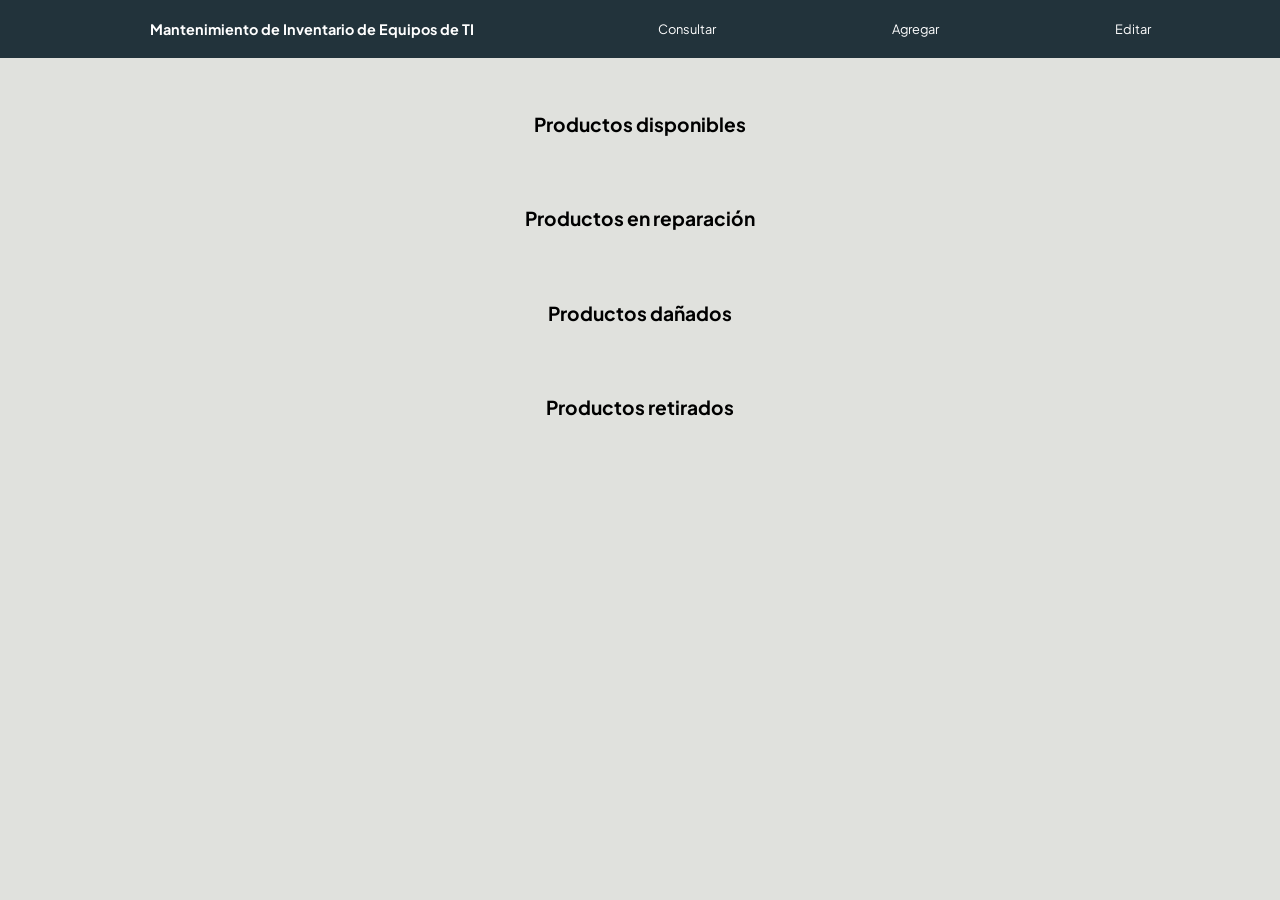
==== html/index.html @ dbf5ab67 "mini avance" ====
<!DOCTYPE html>
<html lang="en">
<head>
    <meta charset="UTF-8">
    <meta name="viewport" content="width=device-width, initial-scale=1.0">
    <title>Mantenimiento de Inventario</title>
    <link rel="stylesheet" href="../css/style.css">
    <link rel="preconnect" href="https://fonts.googleapis.com">
    <link rel="preconnect" href="https://fonts.gstatic.com" crossorigin>
    <link href="https://fonts.googleapis.com/css2?family=Plus+Jakarta+Sans:ital,wght@0,200..800;1,200..800&display=swap" rel="stylesheet">
</head>
<body>
    <header id="header">
        <nav id="menu-nav">
            <div class="nav-left">
                <h1>Mantenimiento de Inventario de Equipos de TI</h1>  
            </div>

            <div class="nav-right">
                <a href="#" class="functions1">Consultar</a>
                <a href="#" class="functions1">Agregar</a>
                <a href="#" class="functions1">Editar</a>
            </div>
        </nav>
    </header>

    <main id="main">
        <section id="section1">
            <div>
                <h2>Productos disponibles</h2>
            </div>
        </section>

        <section id="section2">
            <div>
                <h2>Productos en reparación </h2>
            </div>

        </section>

        <section id="section3">
            <div>
                <h2>Productos dañados</h2>
            </div>
        </section>

        <section id="section4">
            <div>
                <h2>Productos retirados</h2>
            </div>
        </section>
    </main>
    
</body>
</html>
---- css/style.css ----
* {
    box-sizing: border-box;
}

body {
    margin: 0;
    font-family: "Plus Jakarta Sans", sans-serif;
     background-color: var(--color-hueso);
}

:root {
    --color-oscuro: #22333b;
    --color-azul: #1b263b;
    --color-morado-claro: #415a77;
    --color-morado-suave: #778da9;
    --color-hueso: #e0e1dd;
    --color-textos-2: #fff;
}

/* ------------ INICIO DEL HEADER ------------ */

header {
    background-color: var(--color-oscuro);
    padding: 0.5rem;
}

nav {
    display: flex;
    align-items: center;
    justify-content: space-between;
}

.nav-left {
    color: var(--color-textos-2);
    font-size: 0.6rem;
    text-align: center;
    width: 38rem;
}

.nav-right {
    font-size: 0.8rem;
    display: flex;
    align-items: center;
    justify-content: center;
    width: 32rem;
    gap: 11rem;
    margin-right: 7rem;
}

.nav-right a {
    color: var(--color-textos-2);
    text-decoration: none;
}

.nav-right a:hover {
    background-color: #e4ded7bb;
    color: #000;
    padding: 5px 4px 5px 4px;
    transition: 0.2s;
    border-radius: 3px;
}

@media (max-width: 600px) {
    nav {
        flex-direction: column;
    }

    .nav-left, .nav-right {
        width: 100%;
    }
}

/* ------------ FIN DEL HEADER ------------ */

/* ------------ INICIO DEL MAIN ------------ */

main {
    background-color: rgba(209, 80, 80, 0);
}

section {
    background-color: rgba(127, 255, 212, 0);
    margin-top: 3cqw;
    display: flex;
    justify-content: center;
    align-items: center;
    font-size: 0.8rem;
}
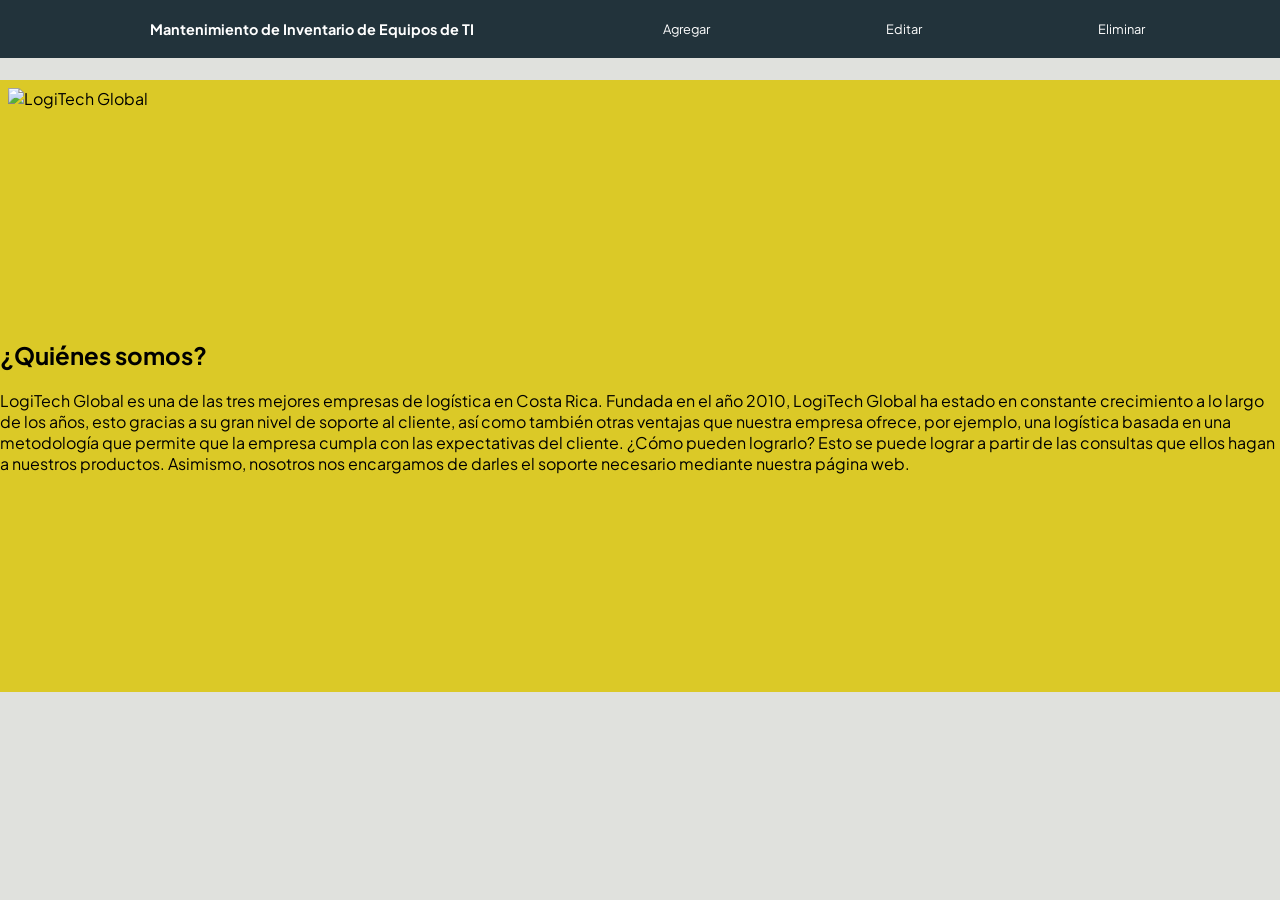
==== commit 5e3732ff: "nuevas mejoras" ====
--- a/html/index.html
+++ b/html/index.html
@@ -15,38 +15,30 @@
             <div class="nav-left">
                 <h1>Mantenimiento de Inventario de Equipos de TI</h1>  
             </div>
-
             <div class="nav-right">
-                <a href="#" class="functions1">Consultar</a>
                 <a href="#" class="functions1">Agregar</a>
                 <a href="#" class="functions1">Editar</a>
+                <a href="#" class="functions1">Eliminar</a>
             </div>
         </nav>
     </header>
 
     <main id="main">
         <section id="section1">
-            <div>
-                <h2>Productos disponibles</h2>
-            </div>
-        </section>
-
-        <section id="section2">
-            <div>
-                <h2>Productos en reparación </h2>
-            </div>
-
-        </section>
-
-        <section id="section3">
-            <div>
-                <h2>Productos dañados</h2>
-            </div>
-        </section>
-
-        <section id="section4">
-            <div>
-                <h2>Productos retirados</h2>
+            <div class="section1_gen">
+                <div class="div_img">
+                    <img src="https://cdn.shopify.com/s/files/1/0753/4287/2732/files/portada.webp?v=1784409748" alt="LogiTech Global">
+                </div>
+                <div>
+                    <h2>¿Quiénes somos?</h2>
+                    <p>LogiTech Global es una de las tres mejores empresas de logística en Costa Rica. Fundada en el año 2010, 
+                    LogiTech Global ha estado en constante crecimiento a lo largo de los años, esto gracias a su gran nivel 
+                    de soporte al cliente, así como también otras ventajas que nuestra empresa ofrece, por ejemplo, una 
+                    logística basada en una metodología que permite que la empresa cumpla con las expectativas del cliente. 
+                    ¿Cómo pueden lograrlo? Esto se puede lograr a partir de las consultas que ellos hagan a nuestros 
+                    productos. Asimismo, nosotros nos encargamos de darles el soporte necesario mediante nuestra página web.
+                    </p>
+                </div>
             </div>
         </section>
     </main>
--- a/css/style.css
+++ b/css/style.css
@@ -17,7 +17,7 @@
     --color-textos-2: #fff;
 }
 
-/* ------------ INICIO DEL HEADER ------------ */
+/* -------------------------------------------------- */
 
 header {
     background-color: var(--color-oscuro);
@@ -70,20 +70,27 @@
     }
 }
 
-/* ------------ FIN DEL HEADER ------------ */
-
-/* ------------ INICIO DEL MAIN ------------ */
+/* -------------------------------------------------- */
 
 main {
     background-color: rgba(209, 80, 80, 0);
 }
 
-section {
-    background-color: rgba(127, 255, 212, 0);
-    margin-top: 3cqw;
-    display: flex;
-    justify-content: center;
-    align-items: center;
-    font-size: 0.8rem;
+#section1 {
+    background-color: #dbc927;
+    margin-top: 1.4rem;
 }
 
+.section1_gen {
+    width: 100%;
+    height: 68vh;
+    justify-content: space-around;
+    display: grid;
+}
+
+.div_img img {
+    object-fit: cover;
+    height: 10rem;
+    margin: 0.5rem;
+}
+
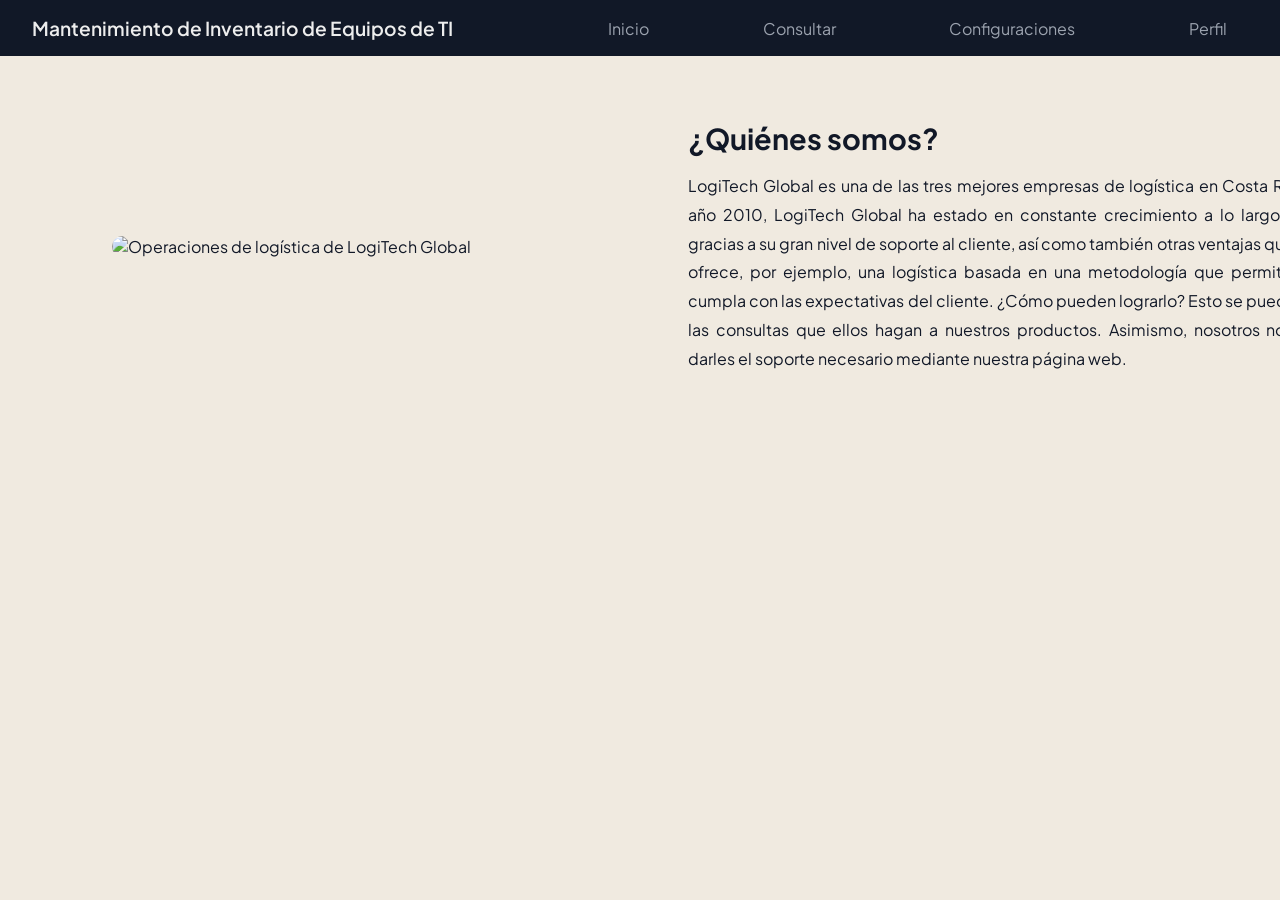
==== commit 70865ec8: "Mejoras en index.html y style.css" ====
--- a/html/index.html
+++ b/html/index.html
@@ -1,9 +1,9 @@
 <!DOCTYPE html>
-<html lang="en">
+<html lang="es">
 <head>
     <meta charset="UTF-8">
     <meta name="viewport" content="width=device-width, initial-scale=1.0">
-    <title>Mantenimiento de Inventario</title>
+    <title>LogiTech Global | Inicio</title>
     <link rel="stylesheet" href="../css/style.css">
     <link rel="preconnect" href="https://fonts.googleapis.com">
     <link rel="preconnect" href="https://fonts.gstatic.com" crossorigin>
@@ -16,20 +16,20 @@
                 <h1>Mantenimiento de Inventario de Equipos de TI</h1>  
             </div>
             <div class="nav-right">
-                <a href="#" class="functions1">Agregar</a>
-                <a href="#" class="functions1">Editar</a>
-                <a href="#" class="functions1">Eliminar</a>
+                <a href="../html/index.html" class="functions1">Inicio</a>
+                <a href="#" class="functions1">Consultar</a>
+                <a href="#" class="functions1">Configuraciones</a>
+                <a href="#" class="functions1">Perfil</a>
             </div>
         </nav>
     </header>
-
     <main id="main">
         <section id="section1">
             <div class="section1_gen">
                 <div class="div_img">
-                    <img src="https://cdn.shopify.com/s/files/1/0753/4287/2732/files/portada.webp?v=1784409748" alt="LogiTech Global">
+                    <img src="https://cdn.shopify.com/s/files/1/0753/4287/2732/files/portada.webp?v=1784409748" alt="Operaciones de logística de LogiTech Global">
                 </div>
-                <div>
+                <div class="div_text">
                     <h2>¿Quiénes somos?</h2>
                     <p>LogiTech Global es una de las tres mejores empresas de logística en Costa Rica. Fundada en el año 2010, 
                     LogiTech Global ha estado en constante crecimiento a lo largo de los años, esto gracias a su gran nivel 
@@ -42,6 +42,5 @@
             </div>
         </section>
     </main>
-    
 </body>
 </html>
--- a/css/style.css
+++ b/css/style.css
@@ -2,95 +2,101 @@
     box-sizing: border-box;
 }
 
-body {
-    margin: 0;
-    font-family: "Plus Jakarta Sans", sans-serif;
-     background-color: var(--color-hueso);
+:root {
+    --color-fondo: #9CA3AF;
+    --color-secundario: #1F2937;
+    --color-acento: #4B5563;
+    --color-oscuro: #111827;
+    --color-texto: #EDEDED;
+    --color-fondo-secundario: #f0eae0;
 }
 
-:root {
-    --color-oscuro: #22333b;
-    --color-azul: #1b263b;
-    --color-morado-claro: #415a77;
-    --color-morado-suave: #778da9;
-    --color-hueso: #e0e1dd;
-    --color-textos-2: #fff;
+body {
+    min-height: 100vh;
+    margin: 0;
+    color: var(--color-oscuro);
+    background-color: var(--color-fondo-secundario);
+    font-family: "Plus Jakarta Sans", Arial, sans-serif;
 }
 
-/* -------------------------------------------------- */
-
 header {
+    padding: 1rem 2rem;
     background-color: var(--color-oscuro);
-    padding: 0.5rem;
+    color: var(--color-texto);
 }
 
-nav {
+#menu-nav {
+    max-width: 85rem;
+    margin: 0 auto;
     display: flex;
     align-items: center;
     justify-content: space-between;
+    gap: 1.5rem;
 }
 
-.nav-left {
-    color: var(--color-textos-2);
-    font-size: 0.6rem;
-    text-align: center;
-    width: 38rem;
+.nav-left h1 {
+    margin: 0;
+    font-size: 1.2rem;
+    font-weight: 600;
 }
 
 .nav-right {
-    font-size: 0.8rem;
     display: flex;
-    align-items: center;
-    justify-content: center;
-    width: 32rem;
-    gap: 11rem;
-    margin-right: 7rem;
+    flex-wrap: wrap;
+    gap: 7.1rem;
+    width: 40rem;
 }
 
 .nav-right a {
-    color: var(--color-textos-2);
+    color: var(--color-fondo);
     text-decoration: none;
 }
 
-.nav-right a:hover {
-    background-color: #e4ded7bb;
-    color: #000;
-    padding: 5px 4px 5px 4px;
-    transition: 0.2s;
-    border-radius: 3px;
+.nav-right a:hover, .nav-right a:focus-visible {
+    color: #fff;
+    text-decoration: underline;
+    text-underline-offset: 4px;
 }
 
-@media (max-width: 600px) {
-    nav {
-        flex-direction: column;
-    }
-
-    .nav-left, .nav-right {
-        width: 100%;
-    }
-}
-
-/* -------------------------------------------------- */
-
 main {
-    background-color: rgba(209, 80, 80, 0);
+    margin: 0 auto;
+    padding: 3rem 2rem;
 }
 
 #section1 {
-    background-color: #dbc927;
-    margin-top: 1.4rem;
+    background-color: rgba(137, 43, 226, 0);
+    padding: 1rem 0;
 }
 
 .section1_gen {
-    width: 100%;
-    height: 68vh;
-    justify-content: space-around;
     display: grid;
+    grid-template-columns: 1fr 1fr;
+    align-items: center;
+    gap: 2rem;
 }
 
 .div_img img {
+    display: block;
+    width: 34rem;
+    max-height: 28rem;
     object-fit: cover;
-    height: 10rem;
-    margin: 0.5rem;
+    border-radius: 12px;
+    margin-left: 5rem;
 }
 
+.section1_gen h2 {
+    margin: 0 0 1rem;
+    color: var(--color-oscuro);
+    font-size: 1.8rem;
+}
+
+.div_text {
+    margin-right: 5rem;
+    width: 46rem;
+}
+
+.section1_gen p {
+    text-align: justify;
+    margin: 0;
+    line-height: 1.8;
+}
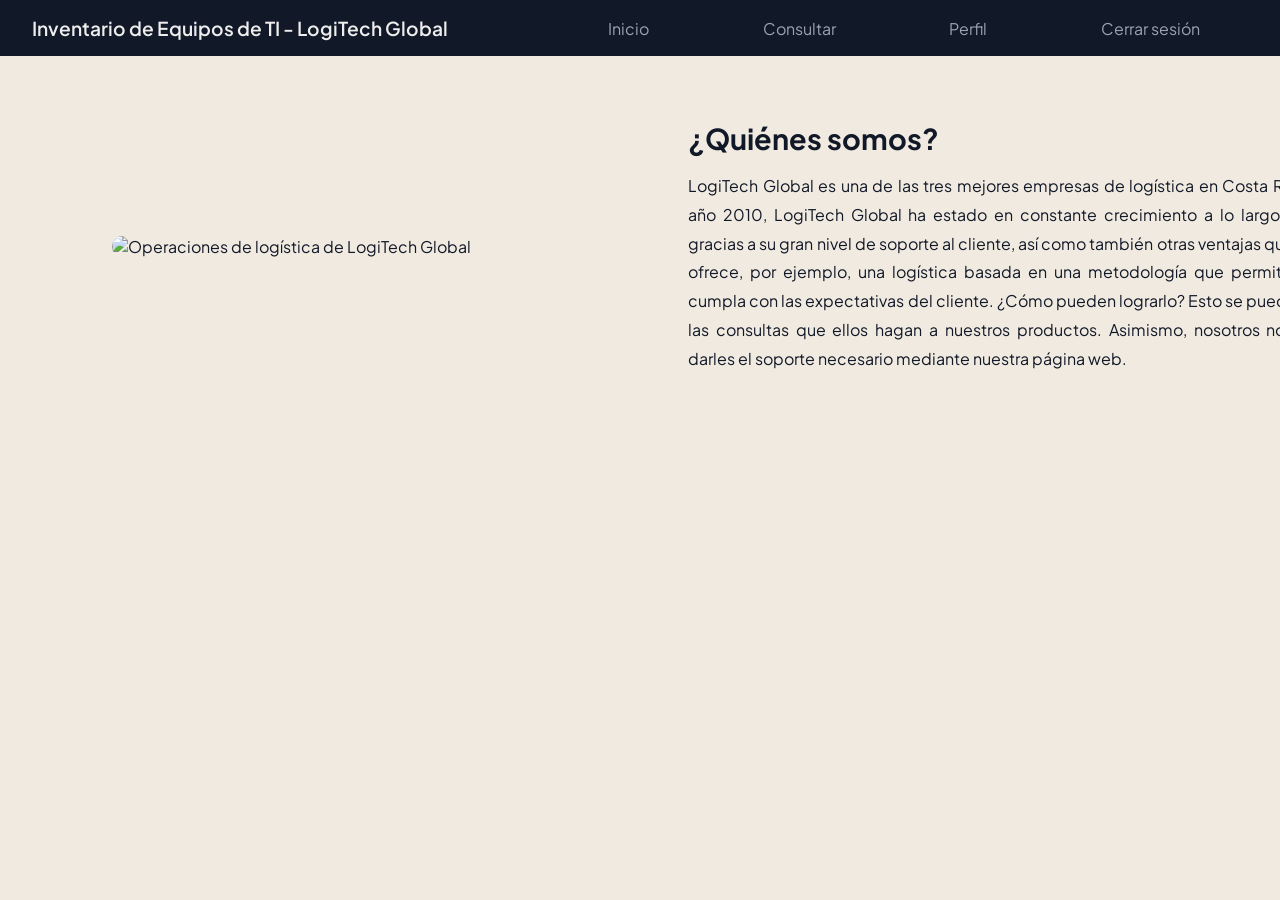
==== commit 54cc7a1b: "Algo nuevo, I guss" ====
--- a/html/index.html
+++ b/html/index.html
@@ -13,13 +13,13 @@
     <header id="header">
         <nav id="menu-nav">
             <div class="nav-left">
-                <h1>Mantenimiento de Inventario de Equipos de TI</h1>  
+                <h1>Inventario de Equipos de TI - LogiTech Global</h1>  
             </div>
             <div class="nav-right">
                 <a href="../html/index.html" class="functions1">Inicio</a>
-                <a href="#" class="functions1">Consultar</a>
-                <a href="#" class="functions1">Configuraciones</a>
-                <a href="#" class="functions1">Perfil</a>
+                <a href="" class="functions1">Consultar</a>
+                <a href="" class="functions1">Perfil</a>
+                <a href="../html/pag_inicio.html" class="functions1">Cerrar sesión</a>
             </div>
         </nav>
     </header>
